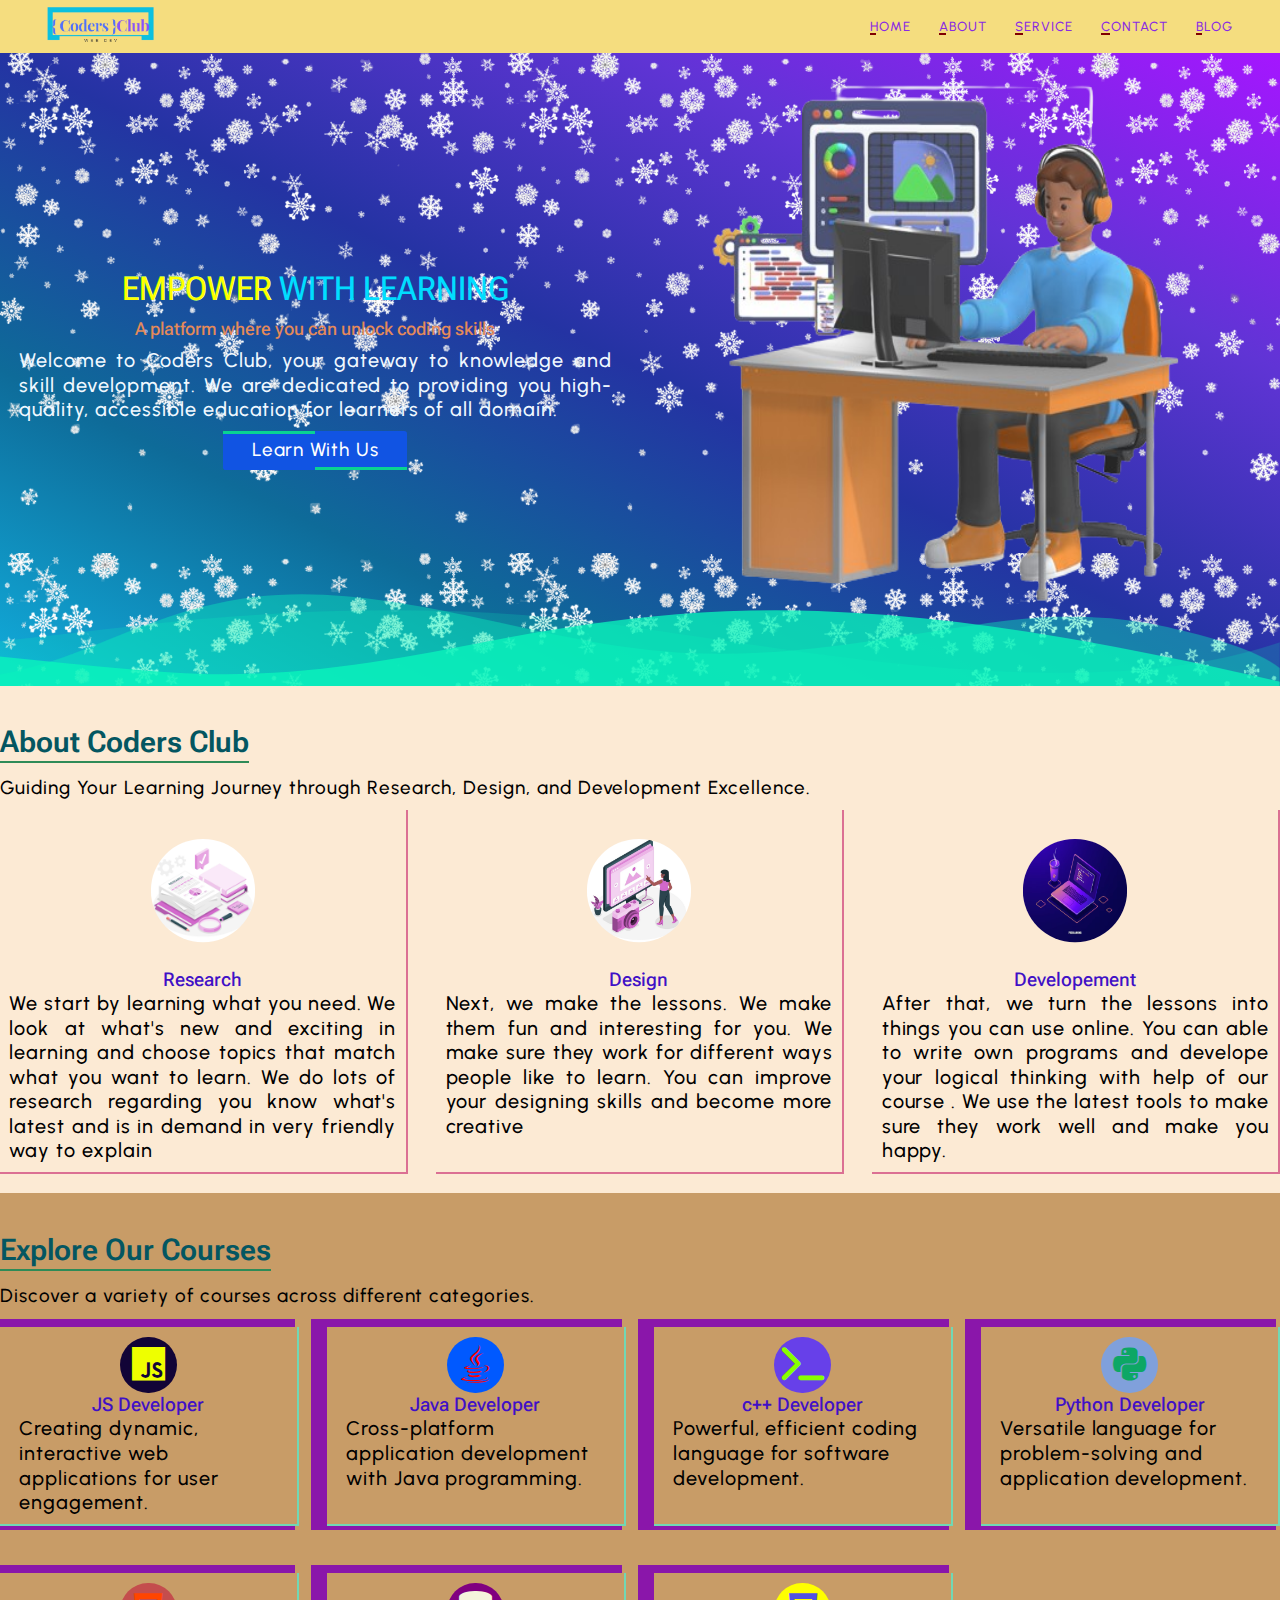
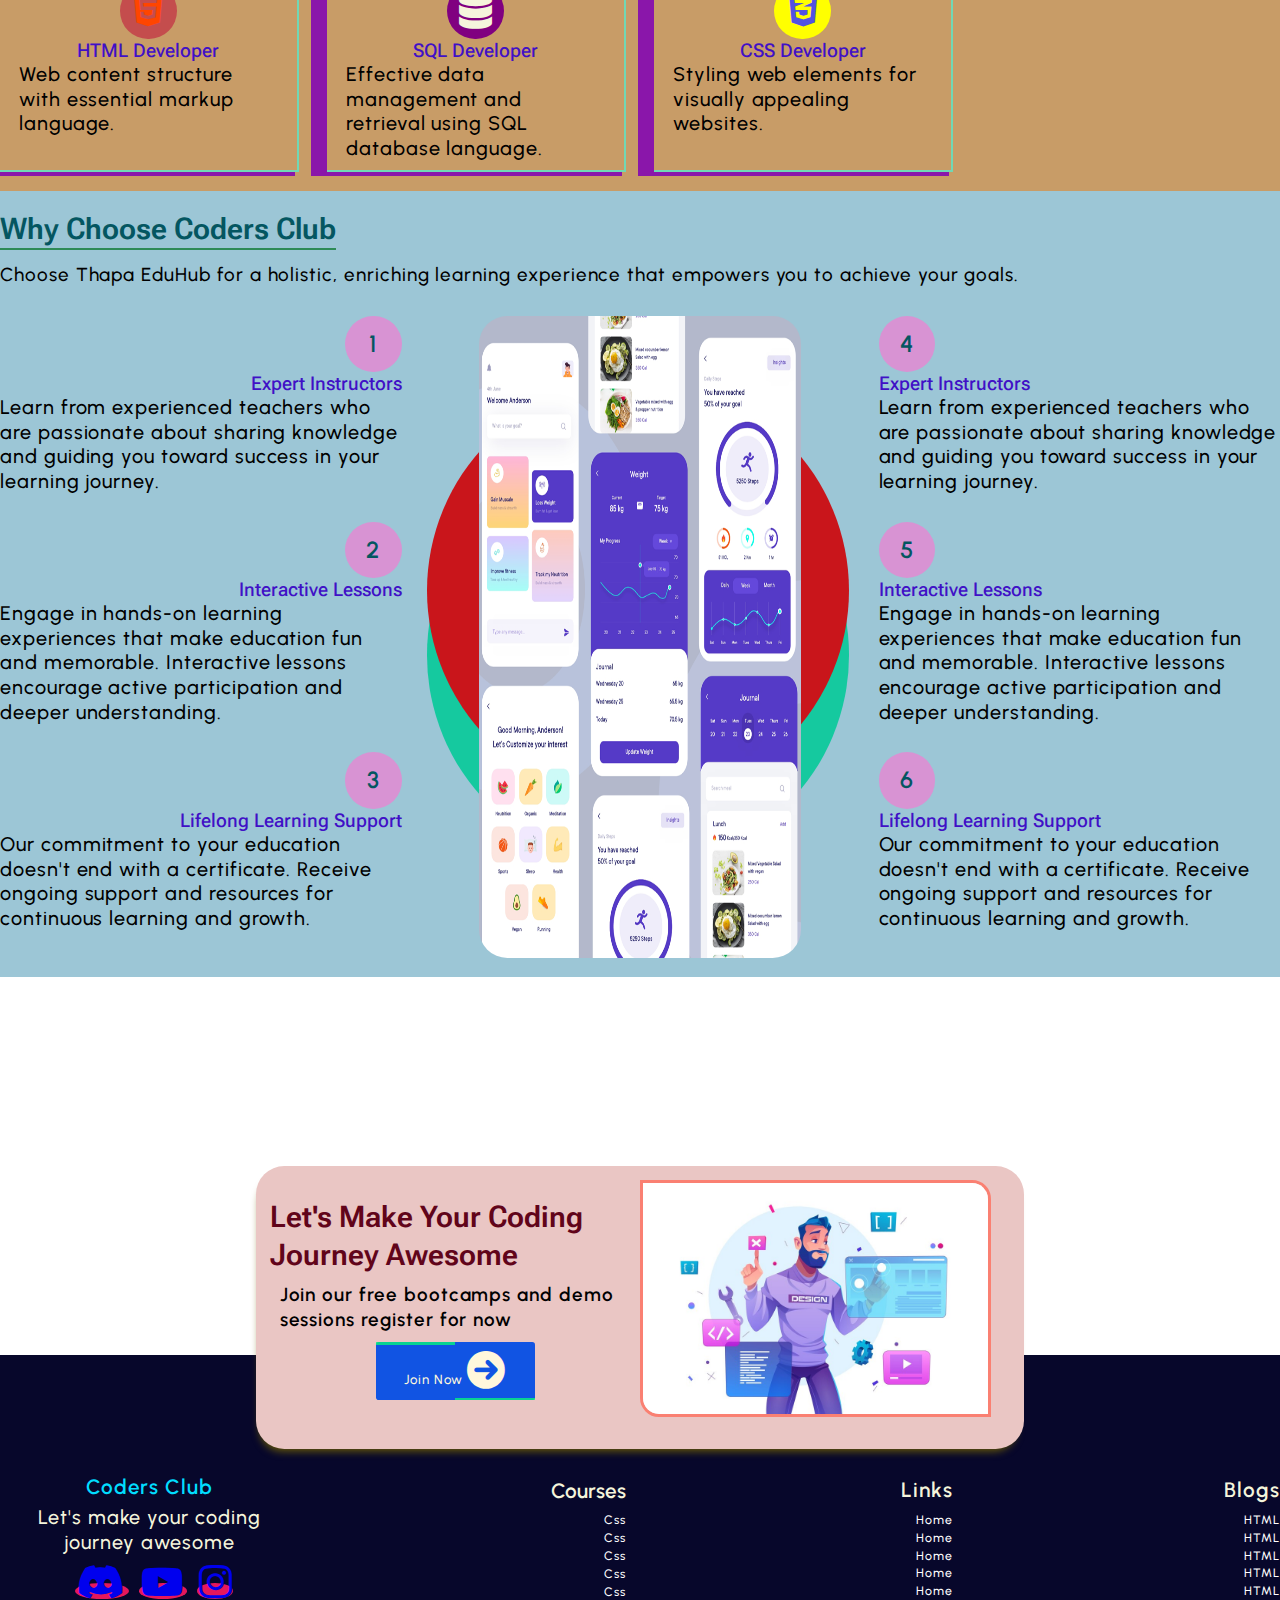
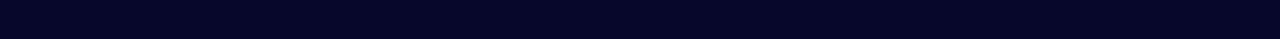
==== index.html @ fc20c6e9 "uploaded successfully" ====
<!DOCTYPE html>
<html lang="en">
  <head>
    <meta charset="UTF-8" />
        <meta name="description" content="Welcome to Coders Club, your gateway to knowledge and skill development. We are dedicated to providing high-quality, accessible education for learners of all ages and backgrounds">
    <meta name="viewport" content="width=device-width, initial-scale=1.0" />
       <meta name="keywords" content="codersclub, coders, htmlcourse, csscourse, mern">
     <meta name="robots" content="index, follow">
       <title>Coders site</title>
    <link
      rel="stylesheet"
      href="https://cdnjs.cloudflare.com/ajax/libs/font-awesome/6.0.0/css/all.min.css"
      integrity="sha512-9usAa10IRO0HhonpyAIVpjrylPvoDwiPUiKdWk5t3PyolY1cOd4DSE0Ga+ri4AuTroPR5aQvXU9xC6qOPnzFeg=="
      crossorigin="anonymous"
      referrerpolicy="no-referrer"
    />
    <link rel="preconnect" href="https://fonts.googleapis.com" />
    <link rel="preconnect" href="https://fonts.gstatic.com" crossorigin />
    <link
      href="https://fonts.googleapis.com/css2?family=Hedvig+Letters+Serif:opsz@12..24&family=Open+Sans:ital,wght@0,400;1,700&family=Roboto:wght@500&family=Urbanist:ital,wght@0,100..900;1,100..900&display=swap"
      rel="stylesheet"
    />
    <link
      href="https://fonts.googleapis.com/css2?family=Hedvig+Letters+Serif:opsz@12..24&family=Open+Sans:ital,wght@0,400;1,700&family=Roboto+Flex:opsz,wght@8..144,100..1000&family=Roboto:wght@500&family=Urbanist:ital,wght@0,100..900;1,100..900&display=swap"
      rel="stylesheet"
    />
    <link rel="stylesheet/less" type="text/css" href="style.scss" />
    <link rel="stylesheet" href="style.css" />
  </head>
  <body>
    <header class="section_navbar">
      <div class="container">
        <div class="navbar_brand">
          <a href="index.html">
            <img
              src="./images/coders_club_(1).png"
              width="100%"
              height="35px"
              alt="logo"
            />
          </a>
        </div>

        <nav class="navbar">
          <ul>
            <li class="nav_item"><a href="index.html">Home</a></li>
            <li class="nav_item"><a href="about.html">About</a></li>
            <li class="nav_item"><a href="services.html">Service</a></li>
            <li class="nav_item"><a href="contact.html">Contact</a></li>
            <li class="nav_item"><a href="blog.html">Blog</a></li>
          </ul>
        </nav>
      </div>
    </header>
    <main >
      <div class="section_hero">
        <div class="snow">
        <div class="container grid grid_two_cols">
          <div class="section_hero_content">
            <h1 class="hero_heading">Empower With Learning</h1>
            <h2 class="hero_subheading">
              A platform where you can unlock coding skills
            </h2>
            <p class="hero_para">
              Welcome to Coders Club, your gateway to knowledge and skill
              development. We are dedicated to providing you high-quality,
              accessible education for learners of all domain.
            </p>
            <div class="hero_btn">
              <a href="services.html" class="btn btn-white">Learn With Us</a>
            </div>
          </div>

          <div class="section_hero_image">
            <figure>
              <img src="./images/hero_image.png" alt="hero image" />
            </figure>
          </div>
        </div></div>
      </div>
      <div class="custom-shape-divider-bottom-1705392161">
        <svg
          data-name="Layer 1"
          xmlns="http://www.w3.org/2000/svg"
          viewBox="0 0 1200 120"
          preserveAspectRatio="none"
        >
          <path
            d="M0,0V46.29c47.79,22.2,103.59,32.17,158,28,70.36-5.37,136.33-33.31,206.8-37.5C438.64,32.43,512.34,53.67,583,72.05c69.27,18,138.3,24.88,209.4,13.08,36.15-6,69.85-17.84,104.45-29.34C989.49,25,1113-14.29,1200,52.47V0Z"
            opacity=".25"
            class="shape-fill"
          ></path>
          <path
            d="M0,0V15.81C13,36.92,27.64,56.86,47.69,72.05,99.41,111.27,165,111,224.58,91.58c31.15-10.15,60.09-26.07,89.67-39.8,40.92-19,84.73-46,130.83-49.67,36.26-2.85,70.9,9.42,98.6,31.56,31.77,25.39,62.32,62,103.63,73,40.44,10.79,81.35-6.69,119.13-24.28s75.16-39,116.92-43.05c59.73-5.85,113.28,22.88,168.9,38.84,30.2,8.66,59,6.17,87.09-7.5,22.43-10.89,48-26.93,60.65-49.24V0Z"
            opacity=".5"
            class="shape-fill"
          ></path>
          <path
            d="M0,0V5.63C149.93,59,314.09,71.32,475.83,42.57c43-7.64,84.23-20.12,127.61-26.46,59-8.63,112.48,12.24,165.56,35.4C827.93,77.22,886,95.24,951.2,90c86.53-7,172.46-45.71,248.8-84.81V0Z"
            class="shape-fill"
          ></path>
        </svg>
      </div>
    </main>
    <section class="about_section">
      <div class="container ">
        <h2 class="section_common_heading">About Coders Club</h2>
        <p class="section_common_subheading">
          Guiding Your Learning Journey through Research, Design, and
          Development Excellence.
        </p>
      </div>
      <div class="grid container grid_three_cols">
        <div class="about_div">
          <div class="icon">
            <img
              src="./images/research_icon.jpg"
              alt="coders club research team"
            />
          </div>
          <h2 class="section_common_title">Research</h2>
          <p>
            We start by learning what you need. We look at what's new and
            exciting in learning and choose topics that match what you want to
            learn. We do lots of research regarding you know what's latest and
            is in demand in very friendly way to explain
          </p>
        </div>
        <div class="about_div">
          <div class="icon">
            <img
              src="./images/gallary_icon.jpg"
              alt="coders club design team"
            />
          </div>
          <h2 class="section_common_title">Design</h2>
          <p>
            Next, we make the lessons. We make them fun and interesting for you.
            We make sure they work for different ways people like to learn. You
            can improve your designing skills and become more creative
          </p>
        </div>
        <div class="about_div">
          <div class="icon">
            <img
              src="./images/dev_icon.avif"
              alt="coders club developer team"
            />
          </div>
          <h2 class="section_common_title">Developement</h2>
          <p>
            After that, we turn the lessons into things you can use online. You
            can able to write own programs and develope your logical thinking
            with help of our course . We use the latest tools to make sure they
            work well and make you happy.
          </p>
        </div>
      </div>
    </section>

    <section class="course_section">
      <div class="container">
        <h2 class="section_common_heading">Explore Our Courses</h2>
        <p class="section_common_subheading">
          Discover a variety of courses across different categories.
        </p>
      </div>
      <div class="grid container grid_four_cols">
        <div class="course_div">
          <div class="icon">
            <i class="fa-brands fa-js"></i>
          </div>
          <h2 class="section_common_title">JS Developer</h2>
          <p>
            Creating dynamic, interactive web applications for user engagement.
          </p>
        </div>
        <div class="course_div">
          <div class="icon">
            <i class="fa-brands fa-java"></i>
          </div>
          <h2 class="section_common_title">Java Developer</h2>
          <p>Cross-platform application development with Java programming.</p>
        </div>
        <div class="course_div">
          <div class="icon">
            <i class="fa-solid fa-terminal"></i>
          </div>
          <h2 class="section_common_title">c++ Developer</h2>
          <p>Powerful, efficient coding language for software development.</p>
        </div>
        <div class="course_div">
          <div class="icon">
            <i class="fa-brands fa-python"></i>
          </div>
          <h2 class="section_common_title">Python Developer</h2>
          <p>
            Versatile language for problem-solving and application development.
          </p>
        </div>
        <div class="course_div">
          <div class="icon">
            <i class="fa-brands fa-html5"></i>
          </div>
          <h2 class="section_common_title">HTML Developer</h2>
          <p>Web content structure with essential markup language.</p>
        </div>
        <div class="course_div">
          <div class="icon">
            <i class="fa-solid fa-database"></i>
          </div>
          <h2 class="section_common_title">SQL Developer</h2>
          <p>
            Effective data management and retrieval using SQL database language.
          </p>
        </div>
        <div class="course_div">
          <div class="icon">
            <i class="fa-brands fa-css3-alt"></i>
          </div>
          <h2 class="section_common_title">CSS Developer</h2>
          <p>Styling web elements for visually appealing websites.</p>
        </div>
      </div>
    </section>

    <section class="why_choose_section">
      <div class="container">
        <h2 class="section_common_heading">Why Choose Coders Club</h2>
        <p class="section_common_subheading">
          Choose Thapa EduHub for a holistic, enriching learning experience that
          empowers you to achieve your goals.
        </p>
      </div>
      <div class="grid container grid_three_cols">
        <!-- left part -->
        <div class="choose_left_div text_align_right">
          <div class="why_choose_div">
            <p class="common_text_highlight">1</p>
            <h2 class="section_common_title">Expert Instructors</h2>
            <p>
              Learn from experienced teachers who are passionate about sharing
              knowledge and guiding you toward success in your learning journey.
            </p>
          </div>
      
          <div class="why_choose_div">
            <p class="common_text_highlight">2</p>
            <h2 class="section_common_title">Interactive Lessons</h2>
            <p>
              Engage in hands-on learning experiences that make education fun
              and memorable. Interactive lessons encourage active participation
              and deeper understanding.
            </p>
          </div>
       
          <div class="why_choose_div">
            <p class="common_text_highlight">3</p>
            <h2 class="section_common_title">Lifelong Learning Support</h2>
            <p>
              Our commitment to your education doesn't end with a certificate.
              Receive ongoing support and resources for continuous learning and
              growth.
            </p>
          </div>
      </div>
       <!-- center part -->
        <div class="choose_center_div">
          <figure>
            <img src="./images/figma_image.png" alt="application_img" />
          </figure>
        </div>
        <!-- right part -->
        <div class="choose_right_div text_align_left">
          <div class="why_choose_div">
            <p class="common_text_highlight">4</p>
            <h2 class="section_common_title">Expert Instructors</h2>
            <p>
              Learn from experienced teachers who are passionate about sharing
              knowledge and guiding you toward success in your learning journey.
            </p>
          </div>
          <div class="why_choose_div">
            <p class="common_text_highlight">5</p>
               <h2 class="section_common_title">Interactive Lessons</h2>
            <p>
              Engage in hands-on learning experiences that make education fun
              and memorable. Interactive lessons encourage active participation
              and deeper understanding.
            </p>
          </div><div class="why_choose_div">
             <p class="common_text_highlight">6</p>
            <h2 class="section_common_title">Lifelong Learning Support</h2>
            <p>
              Our commitment to your education doesn't end with a certificate.
              Receive ongoing support and resources for continuous learning and
              growth.
            </p>
          </div>
        </div>
    </section>
    <!-- contact -->
    <div class="contact_section_homepage" id="contact_section_homepage">
        <div class="grid container grid_two_cols">
        <div class="contact_content">
          <h2 class="contact_title">Let's make your coding journey awesome</h2>
      <p>Join our free bootcamps and demo sessions register for now</p>
            <div class="btn">
            <a href="contact.html">
              Join Now <i class="fa-solid fa-arrow-circle-right"></i>
            </a>
          </div>
        </div>
         <div class="contact_image">
          <img src="images/coding_images.jpg" alt="a guy doing coding">
        </div>
        </div>
    </div>
    <!-- footer -->
<footer>
  <div class="container grid grid_four_cols">
    <div class="footer_1_div">
      <div class="logo_brand"><a href="index.html" class="footer_subheading">Coders Club</a></div>
    <p>Let's make your coding journey awesome</p>
      <div class="social_footer_icons">
      <a href="#" target="_blank" alt="my discord server link" class="common_text_highlight">
            <i class="fa-brands fa-discord"></i>
            </a>
            <a href="#" target="_blank" alt="my youtube channel link" class="common_text_highlight">
              <i class="fa-brands fa-youtube"></i>
            </a>
            <a href="#" target="_blank" alt="my instagram profile link" class="common_text_highlight">
              <i class="fa-brands fa-instagram"></i>
            </a>
    </div>
  </div>
 <div class="footer_2_div">
  <div class="footer_subheading">Courses</div>
  <ul>
    <li><a href="index.html">Css</a></li>
  <li><a href="index.html">Css</a></li>
  <li><a href="index.html">Css</a></li>
  <li><a href="index.html">Css</a></li>
  <li><a href="index.html">Css</a></li>
  </ul>
 </div>
    <div class="footer_3_div">
        <p class="footer_subheading"> Links  </p>
          <ul>
            <li> <a href="index.html"> Home </a> </li>
            <li> <a href="index.html"> Home </a> </li>
            <li> <a href="index.html"> Home </a> </li>
            <li> <a href="index.html"> Home </a> </li>
            <li> <a href="index.html"> Home </a> </li>
          </ul>
      
      </div>

      <div class="footer_4_div">
        <p class="footer_subheading"> Blogs </p>
          <ul>
            <li> <a href="index.html"> HTML </a> </li>
            <li> <a href="index.html"> HTML </a> </li>
            <li> <a href="index.html"> HTML </a> </li>
            <li> <a href="index.html"> HTML </a> </li>
            <li> <a href="index.html"> HTML </a> </li>
          </ul>
       
      </div>
  </div>
</footer>
  </body>
</html>
---- style.css ----
* {
  margin: 0;
  padding: 0;
  box-sizing: border-box;
  font-family: "Urbanist", sans-serif;
  font-weight: 500;
}
html {
  font-size: 62.5%;
  scroll-behavior: smooth;
}
h1,
h2,
h3,
h4,
h5,
h6 {
  font-family: "Roboto Flex", sans-serif;
}

p,
li,
a {
  font-family: "Urbanist", sans-serif;
  font-size: 1.4rem;
  letter-spacing: 0.1rem;
  line-height: 1.9rem;
}
a {
  text-decoration: none;
}
p {
  font-size: 2.1rem;
  line-height: 2.6rem;
}
.section_navbar {
  width: 100%;
  background-color: #ecc0148b;
  box-shadow: -2px 8px 10px -8px #000000;
}
.container {
  max-width: 1300px;
  margin: 0 auto;
}

.section_navbar .container {
  max-width: 1400px;
  display: flex;
  justify-content: space-between;
  align-items: center;
  padding: 0.7rem 5rem;
}
.section_navbar .navbar ul {
  display: flex;
  gap: 3rem;
  list-style: none;
  text-transform: uppercase;
}
a {
  text-decoration: none;
}
.navbar ul li a {
  text-decoration: none;
  color: blueviolet;
  position: relative;
  &::after {
    content: "";
    position: absolute;
    bottom: -0.2rem;
    left: 0;
    width: 10%;
    border: 0.1rem solid maroon;
  }
  &:hover::after {
    width: 110%;
  }
  &:hover {
    font-weight: 600;
    color: rgb(236, 12, 199);
  }
}

/* reusing elements */
.grid {
  display: grid;
}
.grid_two_cols {
  max-width: 1300px;
  grid-template-columns: repeat(2, 1fr);
}

.btn {
  display: inline-block;
  padding: 1.1rem 3rem;
  background-color: rgb(17, 84, 227);
  color: white;
  border-radius: 0.3rem;
  font-size: 2rem;
  position: relative;
  &:hover {
    background-color: rgb(8, 50, 141);
    cursor: pointer;
    box-shadow: -2px 8px 8px -6px #03525e;
  }
}
.btn::before {
  content: "";
  position: absolute;
  bottom: 0;
  right: 0;
  width: 50%;
  height: 0.3rem;
  background-color: rgba(8, 250, 121, 0.767);
}
.btn::after {
  content: "";
  position: absolute;
  top: 0;
  left: 0;
  width: 50%;
  height: 0.3rem;
  background-color: rgba(8, 250, 121, 0.767);
}

.section_common_heading {
  border-bottom: 2px solid seagreen;
  display: inline-block;
  line-height: 4rem;
  font-size: 3.2rem;
  font-weight: 600;
  text-transform: capitalize;
  color: #045661;
  margin-top: 2rem;
  margin-bottom: 1.4rem;
}
.section_common_subheading {
  font-size: 2rem;
}

.grid_four_cols {
  grid-template-columns: repeat(4, 1fr);
  gap: 3rem;
}

/* hero section */
.snow {
  width: 100%;
  background-image: url(./images/snowwwwssss1.png);
  animation: rain 1.5s linear infinite;
  z-index: 5;
}

main {
  color: aliceblue;
  position: relative;
  background-image: linear-gradient(
    to right top,
    #11aedd,
    #0e6b99,
    #2433a3,
    #6034d5,
    #a516ff
  );
}
@keyframes rain {
  0% {
    background-position: 0% 0%;
  }
  100% {
    background-position: 100% 100%;
  }
}
.section_hero_image img {
  width: 100%;
  height: auto;
  transform: scaleX(0.9);
}
.section_hero {
  z-index: 100;
}
.section_hero .grid {
  display: grid;
  align-items: center;
  gap: 2rem;
}

.section_hero_content {
  padding: 2rem;
  display: flex;
  flex-direction: column;
  gap: 1rem;
  align-items: center;
  text-align: justify;
}
.hero_heading {
  font-size: 3.5rem;
  text-transform: uppercase;
  color: #01ddff;
  position: relative;
  &::before {
    content: "EMPOWER";
    position: absolute;
    left: 0;
    top: 0;
    width: 100%;
    color: yellow;
    /* border-right: 2px solid yellow; */
    overflow: hidden;
    animation: textReveal 3s linear infinite;
  }
}
@keyframes textReveal {
  0% {
    width: 0;
  }
  50% {
    width: 50%;
  }
  100% {
    width: 0;
  }
}
.hero_subheading {
  font-size: large;
  color: #e58a59;
}

/* wave flows */

.custom-shape-divider-bottom-1705392161 {
  position: absolute;
  bottom: 0;
  left: 0;
  width: 100%;
  overflow: hidden;
  line-height: 0;
  transform: rotate(180deg);
}

.custom-shape-divider-bottom-1705392161 svg {
  position: relative;
  display: block;
  width: calc(174% + 1.3px);
  height: 10rem;
  transform: rotateY(180deg);
}

.custom-shape-divider-bottom-1705392161 .shape-fill {
  fill: #0af6bbc4;
}

/* 
about section */

.about_section {
  background-color: rgb(252, 234, 212);
  padding: 2rem 0;
}
.about_section .about_div {
  margin-top: 1rem;
  display: flex;
  flex-direction: column;
  text-align: center;
  padding: 1rem;
  border-right: 2px solid palevioletred;
  border-bottom: 2px solid palevioletred;
}
.about_div p {
  text-align: justify;
}
.about_section img {
  padding: 2rem;
  width: 15rem;
  height: 15rem;
  border-radius: 50%;
  margin-bottom: 0.5rem;
  transition: all 2s linear;
}

.grid_three_cols {
  grid-template-columns: repeat(3, 1fr);
  gap: 3rem;
}

.section_common_title {
  color: #4010c6;
  font-size: 2rem;
}
.icon img:hover {
  rotate: 360deg;
  background-color: teal;
}

/* course section */
.course_section {
  background-color: rgb(200, 156, 103);
  padding: 2rem 0;
}
.course_section .course_div {
  margin-top: 2rem;
  display: flex;
  flex-direction: column;
  align-items: center;
  padding: 1rem 2rem;
  transition: all 0.8s ease-in-out;
  box-shadow: -10px -2px 0px 6px rgba(138, 22, 170, 1);
  border-right: 2px solid rgb(112, 216, 180);
  border-bottom: 2px solid rgb(112, 216, 180);
  &:hover {
    box-shadow: -2px 5px 6px 1px #5a6909;
  }
}

.course_section .icon {
  width: 6rem;
  height: 6rem;
  background-color: rgba(16, 146, 129, 0.357);
  border-radius: 50%;
  display: flex;
  align-items: center;
  justify-content: center;
}
.fa-brands {
  font-size: 4rem;
  /* color: rgb(238, 255, 0); */
}
.fa-solid {
  font-size: 4rem;
  /* color: rgb(255, 128, 0); */
}
.course_div:nth-child(1) .icon {
  background-color: rgb(18, 4, 55);
  color: rgb(238, 255, 0);
}
.course_div:nth-child(2) .icon {
  background-color: rgb(0, 89, 255);
  color: rgb(255, 0, 0);
}
.course_div:nth-child(3) .icon {
  color: rgb(136, 255, 0);
  background-color: rgb(103, 64, 233);
}
.course_div:nth-child(4) .icon {
  color: rgb(13, 167, 101);

  background-color: rgb(128, 160, 219);
}
.course_div:nth-child(5) .icon {
  background-color: rgb(196, 77, 77);
  color: orangered;
}
.course_div:nth-child(6) .icon {
  background-color: purple;
  color: beige;
}
.course_div:nth-child(7) .icon {
  background-color: yellow;
  color: rgb(82, 82, 226);
}

/* choose section */
.why_choose_section {
  background: rgb(156, 198, 214);
  padding-bottom: 5rem;
  overflow: hidden;
}
.why_choose_section .grid_three_cols {
  gap: 4rem;
}
.choose_left_div .why_choose_div {
  display: flex;
  flex-direction: column;
  justify-content: start;
  align-items: end;
  margin-top: 3rem;
}
.choose_right_div .why_choose_div {
  display: flex;
  flex-direction: column;
  justify-content: start;
  align-items: start;
  margin-top: 3rem;
}
.choose_center_div img {
  border-radius: 3rem;
  width: 80%;
  z-index: 10;
  height: 100%;
}
.why_choose_section .common_text_highlight {
  width: 6rem;
  aspect-ratio: 1;
  background-color: #d893d3;
  color: #045661;
  font-weight: 600;
  font-size: 2.5rem;
  border-radius: 50%;
  display: flex;
  align-items: center;
  justify-content: center;
}
.choose_center_div figure {
  margin-top: 3rem;
  display: flex;
  justify-content: center;
  align-items: center;
  position: relative;
  width: 100%;
  z-index: 5;
  height: 100%;
}
.choose_center_div figure::before {
  content: "";
  position: absolute;
  top: 20%;
  left: 0;
  width: 40rem;
  aspect-ratio: 1;
  border-radius: 50%;
  /* transform: translate(); */
  /* background-color: rgb(135, 61, 135); */
  z-index: 3;
  animation: circle 2s linear infinite alternate;
}
.choose_center_div figure::after {
  content: "";
  position: absolute;
  top: 10%;
  left: 0;
  width: 40rem;
  aspect-ratio: 1;
  border-radius: 50%;
  background-color: rgb(201, 21, 27);
  z-index: 2;
}

@keyframes circle {
  0% {
    background-color: rgb(236, 9, 236);
  }
  50% {
    background-color: rgb(162, 14, 162);
  }
  100% {
    background-color: rgb(85, 41, 85);
  }
}

/* blog section */
.blog_section {
  background: rgb(224, 254, 187);
  min-height: 500px;
  padding: 3rem 2rem;
  & .blog {
    border: 2px solid rebeccapurple;
    background-color: lightpink;
    border-radius: 1.3rem;
    transition: all 1s linear ease-in-out;
    & .blog_content {
      padding: 1.1rem 1.5rem 2rem;
    }
    &:hover {
      scale: 1.03;
    }
  }
  & .grid_four_cols {
    margin-top: 1rem;
    gap: 0.8rem;
  }
  & img {
    width: 100%;
    border-radius: 1.3rem;
    height: auto;
    object-fit: cover;
  }
  & .blog_date {
    display: flex;
    justify-content: space-between;
    margin-top: 1rem;
    background-color: rgba(0, 0, 0, 0.283);
    padding: 0.7rem;
    & .fa-solid {
      background-color: transparent;

      color: #0e6b99;
      font-size: 2rem;
    }
  }
  & .section_common_title {
    margin-top: 0.5rem;
    font-size: 1.8rem;
  }
}
.blog .blog_content {
  display: flex;
  flex-direction: column;
  min-height: 200px;
  gap: 3rem;
}
.blog_content .btn {
  width: 60%;
  align-self: flex-end;
}
/* contact home section */

.contact_section_homepage {
  padding: 1.5rem;
  border-radius: 3rem;
  margin: 0 auto;
  margin-top: 10rem;
  width: 60%;
  min-height: 30rem;
  background-color: #eac6c4;
  box-shadow: -2px 8px 8px -6px #6e5f05;
  position: relative;
  bottom: -10rem;
  z-index: 1;
}
.contact_section_homepage img {
  width: 95%;
  height: auto;
  border-top-right-radius: 2rem;
  border-bottom-left-radius: 2rem;
  border: 3px solid salmon;
}
.contact_section_homepage .contact_content {
  display: flex;
  justify-content: center;
  flex-direction: column;
  align-items: center;
}
.contact_content p {
  margin: 1rem;
  font-size: 2rem;
  font-weight: 600;
}
.contact_title {
  display: inline-block;
  line-height: 4rem;
  font-size: 3.2rem;
  font-weight: 600;
  text-transform: capitalize;
  color: #61041a;
}
.contact_content a {
  color: cornsilk;
}

/* footer */

footer {
  padding-top: 11rem;
  background-color: rgb(7, 7, 43);
  color: beige;
  overflow: hidden;
  padding-bottom: 4rem;
}
footer ul {
  list-style: none;
}
footer li a {
  color: white;
  font-size: 1.3rem;
  text-decoration: none;
  cursor: pointer;
  &:hover {
    color: gray;
  }
}

.footer_1_div,
.footer_2_div,
.footer_3_div,
.footer_4_div {
  text-align: end;
}
.footer_subheading {
  margin-top: 2rem;
  margin-bottom: 0.9rem;
  font-size: 2.2rem;
  font-weight: 600;
}
.logo_brand {
  margin-top: 2rem;
}
.logo_brand .footer_subheading {
  color: #01ddff;
}
.footer_1_div {
  display: flex;
  flex-direction: column;
  text-align: center;
  gap: 1rem;
}
.social_footer_icons a .fa-brands {
  margin-left: 0.2rem;
  &:hover {
    color: yellow;
  }
}
.social_footer_icons a {
  width: 7rem;
  height: 7rem;
  margin-left: 1rem;

  border-radius: 50%;
  background-color: rgb(229, 23, 92);
}

/* contact page */
.contact_section {
  padding: 2rem 2rem 3rem;
}
.form_container {
  padding: 1.1rem;
  border-right: 4px solid chocolate;
  background-image: linear-gradient(
    to right,
    rgba(137, 43, 226, 0.515),
    rgba(255, 0, 255, 0.53)
  );
  border-radius: 1.7rem;
}
.form_container label {
  font-size: 1.7rem;
  margin-bottom: 5px;
  display: block;
}
.contact_section .container > div {
  gap: 2rem;
  display: flex;
  flex-direction: column;
  & .form_heading {
    text-align: center;
    font-size: 3rem;
    font-weight: 600;
    color: #098a32;
  }
}

input,
textarea {
  width: 100%;
  padding: 1.2rem;
  font-size: 1.6rem;
  margin-bottom: 1rem;
  resize: none;
  cursor: pointer;
}
input:focus-visible,
textarea:focus-visible {
  outline: 2px solid #0bb9d4;
}
.form_container .grid_two_cols {
  gap: 0.5rem;
}

.contact_section .container {
  margin-bottom: 1rem;
}

button {
  border: none;
}
.map_container {
  border: 5px solid cornflowerblue;
  width: 100%;
  height: 100%;
  cursor: pointer;
  height: auto;
}
.contact_section > .grid_two_cols {
  gap: 1rem;
}

/* scroll-section */
::-webkit-scrollbar {
  width: 1rem;
}

::-webkit-scrollbar-track {
  background: purple;
}
::-webkit-scrollbar-thumb {
  background: skyblue;
  border-radius: 50px;
}
::-webkit-scrollbar-thumb:hover {
  background: var(--heading-color);
}

@media (width < 1400px) {
  html {
    font-size: 59%;
  }

  .custom-shape-divider-bottom-1705392161 svg {
    height: 100px;
  }
  .choose_center_div figure {
    position: relative;
  }
  .choose_center_div figure::after {
    content: "";
    position: absolute;
    top: 10%;
    left: -3%;
    width: 105%;
    aspect-ratio: 1;
    border-radius: 50%;
    background-color: rgb(201, 21, 27);
    z-index: 2;
  }
  .choose_center_div figure::before {
    content: "";
    position: absolute;
    top: 20%;
    left: -3%;
    width: 105%;
    aspect-ratio: 1;
    border-radius: 50%;
    background-color: rgb(21, 201, 159);
    z-index: 2;
  }
}

@media (width < 1150px) {
  html {
    font-size: 50%;
  }
  .section_hero img {
    width: 95%;
  }
  .custom-shape-divider-bottom-1705392161 svg {
    height: 60px;
  }
  .about_section {
    padding: 2rem 1.5rem;
  }
  .course_section {
    padding: 2.5rem 1.5rem;
  }
  .grid_four_cols {
    grid-template-columns: repeat(auto-fit, minmax(320px, 1fr));
  }
  footer .grid_four_cols > .footer_1_div {
    grid-row: 2/5;
    grid-column: 1/-2;
    margin-top: 4rem;
  }

  footer .grid_four_cols > div {
    text-align: center;
  }
  .why_choose_section {
    padding: 2rem;
  }
  .why_choose_section .grid_three_cols > .choose_center_div {
    order: 1;
    margin-bottom: 4rem;
  }
  .why_choose_section .grid_three_cols > .choose_left_div {
    order: 2;
    margin-bottom: 4rem;
  }
  .why_choose_section .grid_three_cols > .choose_right_div {
    order: 3;
    margin-bottom: 4rem;
  }
  .contact_section_homepage img {
    min-height: 100%;
  }
}

@media (width < 900px) {
  html {
    font-size: 56%;
  }

  .section_hero_image img {
    width: 85%;
    display: flex;
    align-self: center;
    order: 1;
    margin: 0 auto;
  }

  .section_hero_content {
    margin-top: -10rem;
    order: 2;
    margin-bottom: 10rem;
  }
  .custom-shape-divider-bottom-1705392161 svg {
    height: 60px;
  }
  .section_hero {
    & .grid_two_cols {
      grid-template-columns: 1fr;
    }
    .section_common_subheading {
      font-size: 2.2rem;
    }
  }
  p {
    font-size: 1.8rem;
    line-height: 2.1rem;
  }
  .choose_center_div figure::before,
  .choose_center_div figure::after {
    width: 0%;
  }
  /* .grid_four_cols, */
  .grid_three_cols {
    grid-template-columns: repeat(2, 1fr);
  }
  .why_choose_section {
    padding: 3rem 2rem;
  }
  .why_choose_section .grid_three_cols {
    grid-template-columns: 1fr;
  }
  .choose_left_div .why_choose_div {
    display: flex;
    gap: 1rem;
    flex-direction: column;
    justify-content: start;
    align-items: start;
  }
  .why_choose_section .grid_three_cols > .choose_center_div img {
    width: 60%;
    margin: 0 auto;
  }
  .blog img {
    height: 250px;
  }
  .blog .blog_content {
    display: flex;
    flex-direction: column;
    min-height: 200px;
    gap: 3rem;
  }
  .blog_date {
    padding: 10rem;
  }
  .blog_content .btn {
    width: 100%;
    align-self: flex-start;
  }
  .contact_content {
    display: flex;
    flex-direction: column;
  }

  .contact_section .grid_two_cols {
    display: flex;
    flex-direction: column;
    gap: 2rem;
  }
  .map_container {
    aspect-ratio: 1;
  }
}
@media (width < 650px) {
  html {
    font-size: 52%;
  }

  .section_hero_image img {
    width: 60%;
    display: flex;
    align-self: center;
    order: 1;
    margin: 0 auto;
  }

  .section_hero_content {
    margin-top: -10rem;
    order: 2;
    margin-bottom: 10rem;
  }
  p {
    font-size: 1.9rem;
    line-height: 2.3rem;
  }
  .section_navbar .container {
    display: flex;
    gap: 1.2rem;
    flex-direction: column;
  }
  .why_choose_section .grid_three_cols > .choose_center_div img {
    width: 30%;
    margin: 0 auto;
  }
}

@media (width < 550px) {
  .about_section .about_div {
    text-align: left;
  }
}
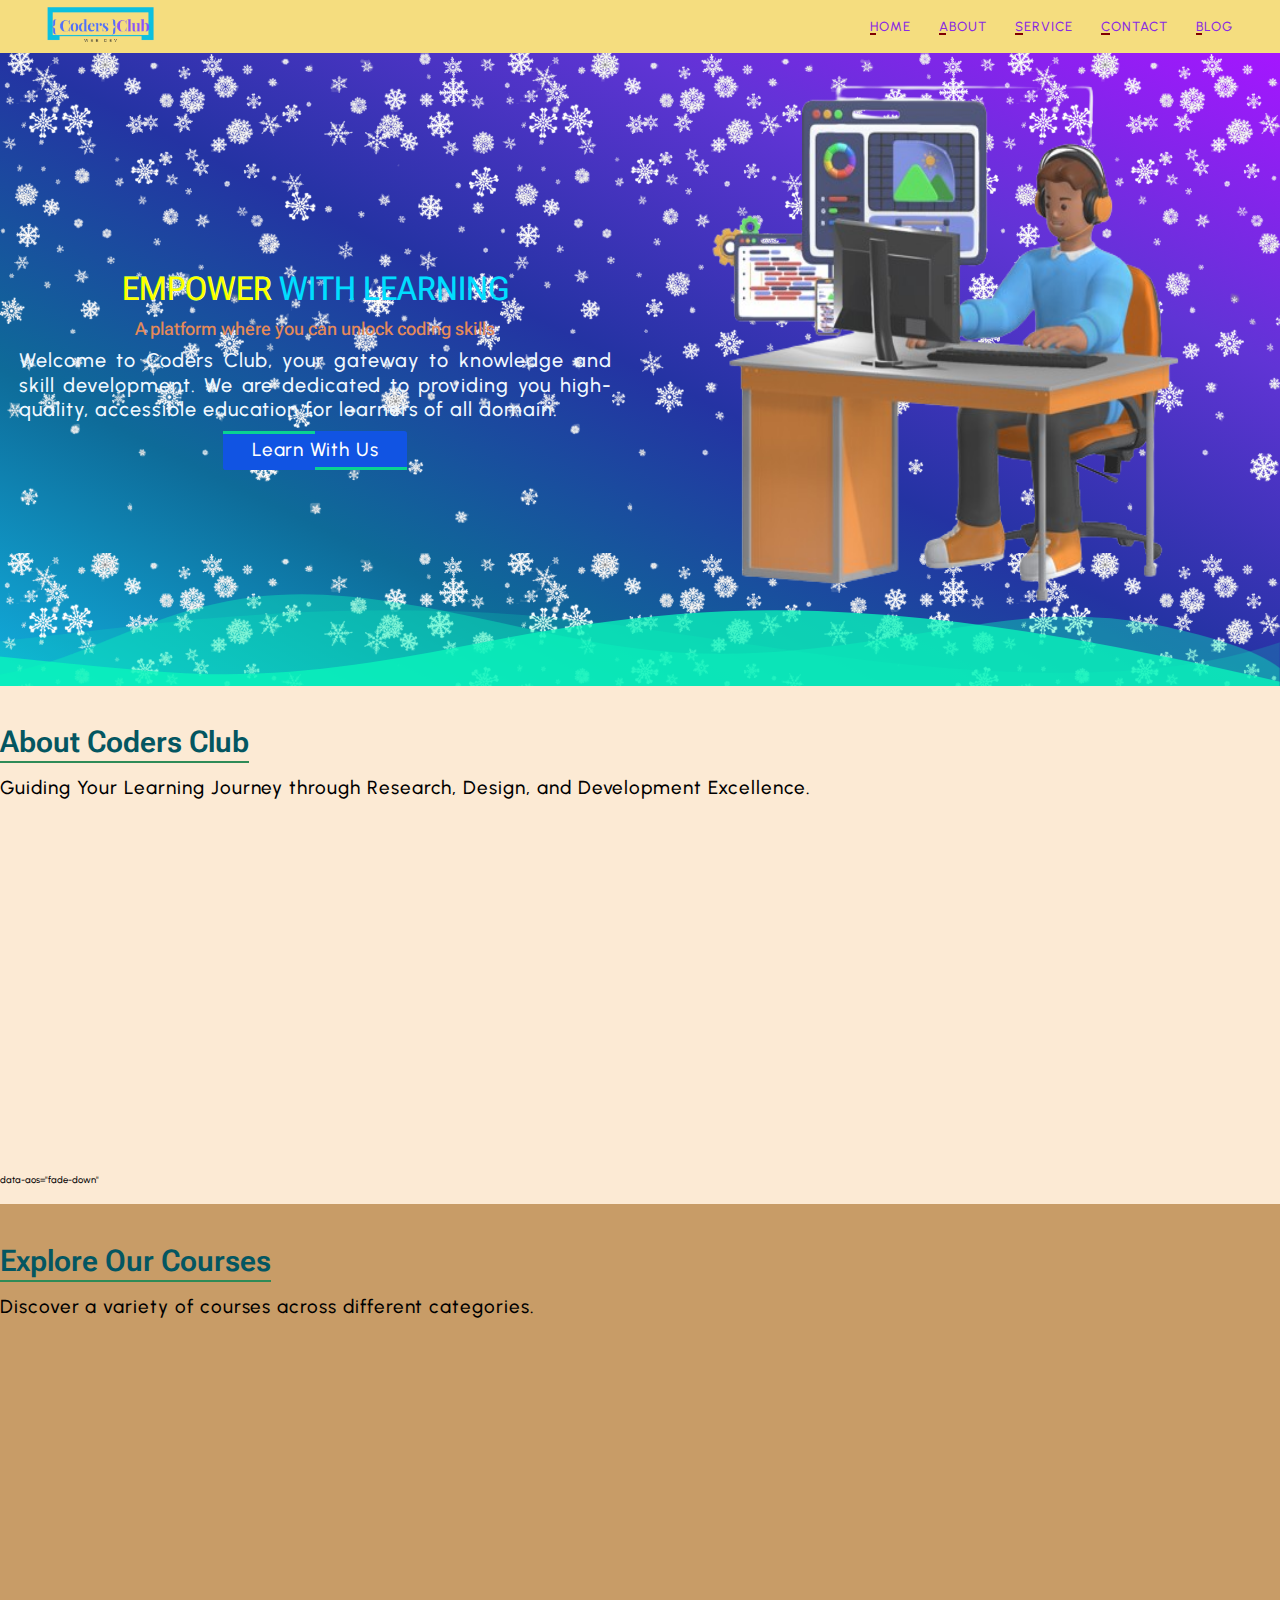
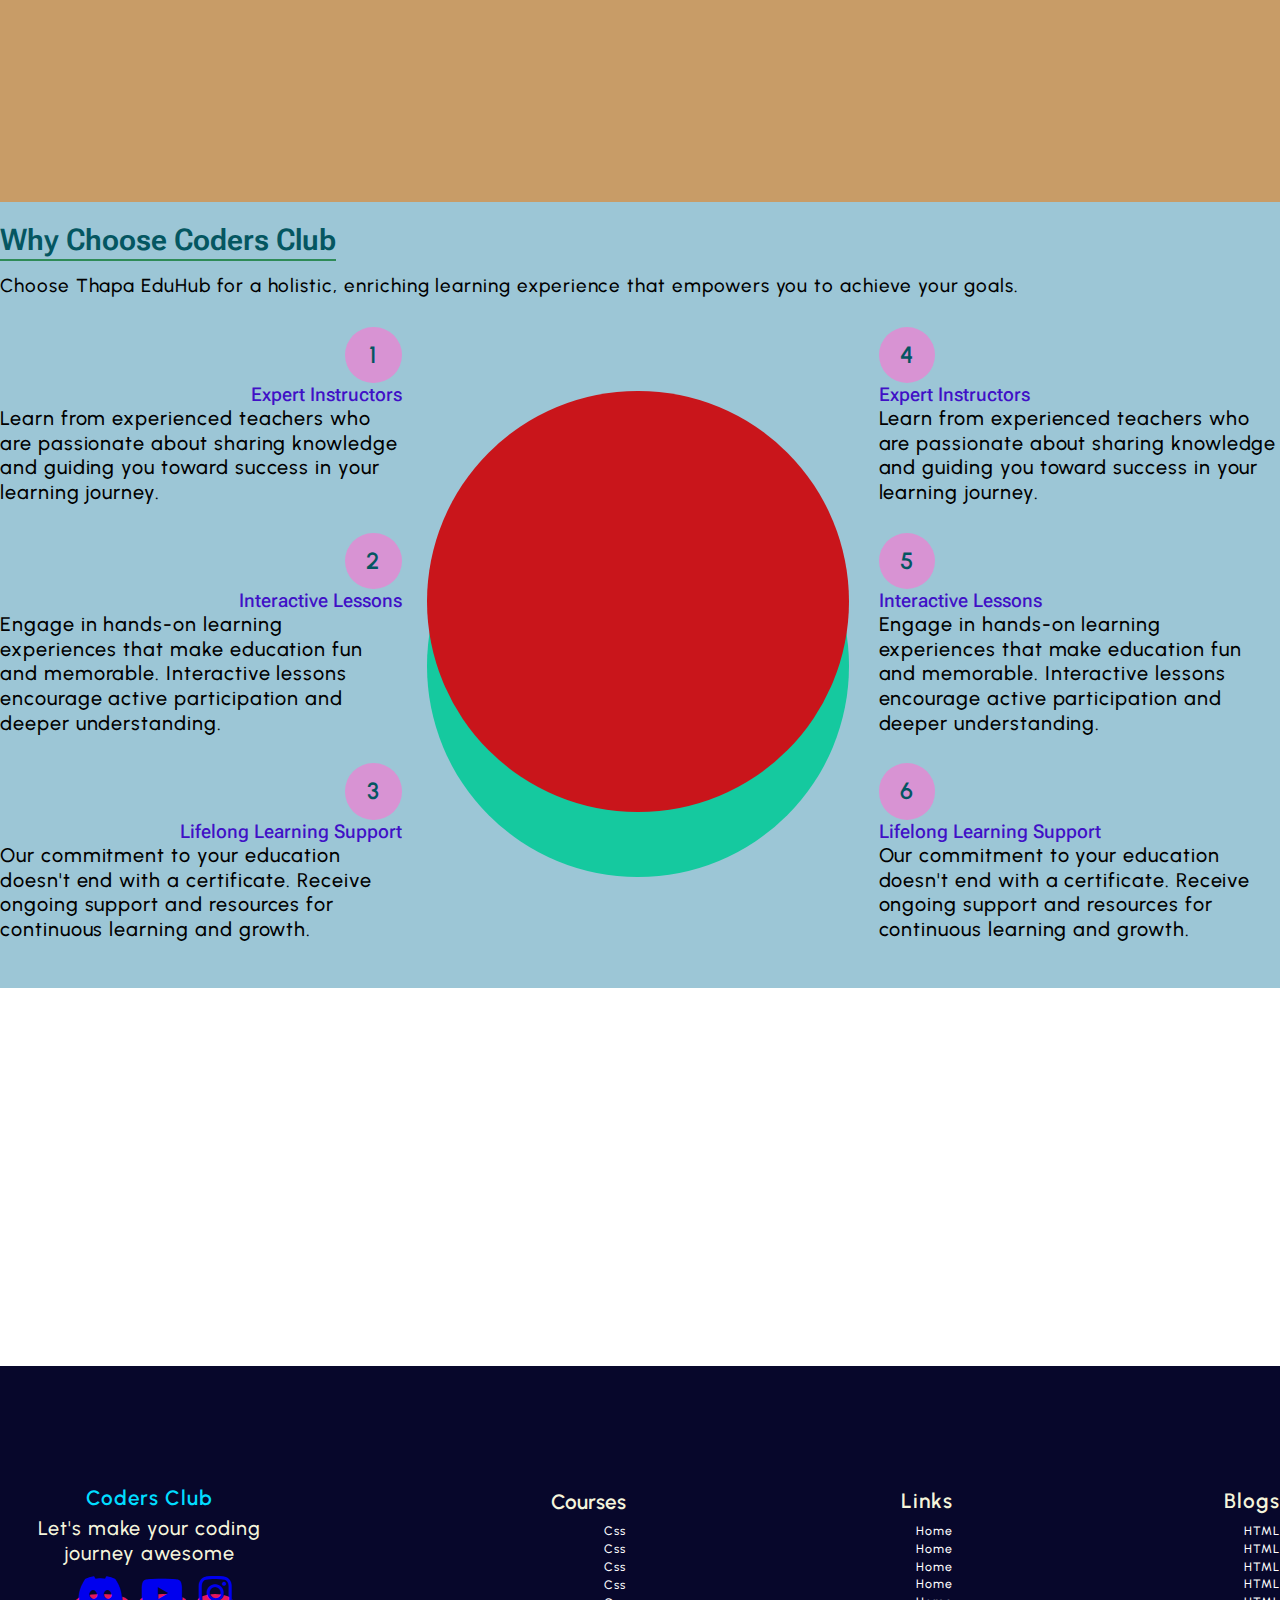
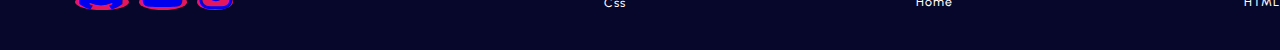
==== commit ecbfa619: "uploaded successfully" ====
--- a/index.html
+++ b/index.html
@@ -7,6 +7,7 @@
        <meta name="keywords" content="codersclub, coders, htmlcourse, csscourse, mern">
      <meta name="robots" content="index, follow">
        <title>Coders site</title>
+
     <link
       rel="stylesheet"
       href="https://cdnjs.cloudflare.com/ajax/libs/font-awesome/6.0.0/css/all.min.css"
@@ -24,8 +25,8 @@
       href="https://fonts.googleapis.com/css2?family=Hedvig+Letters+Serif:opsz@12..24&family=Open+Sans:ital,wght@0,400;1,700&family=Roboto+Flex:opsz,wght@8..144,100..1000&family=Roboto:wght@500&family=Urbanist:ital,wght@0,100..900;1,100..900&display=swap"
       rel="stylesheet"
     />
-    <link rel="stylesheet/less" type="text/css" href="style.scss" />
     <link rel="stylesheet" href="style.css" />
+             <link rel="stylesheet" href="https://unpkg.com/aos@next/dist/aos.css" />
   </head>
   <body>
     <header class="section_navbar">
@@ -71,7 +72,7 @@
             </div>
           </div>
 
-          <div class="section_hero_image">
+          <div class="section_hero_image" data-aos="fade-up">
             <figure>
               <img src="./images/hero_image.png" alt="hero image" />
             </figure>
@@ -111,7 +112,7 @@
         </p>
       </div>
       <div class="grid container grid_three_cols">
-        <div class="about_div">
+        <div class="about_div" data-aos="fade-up">
           <div class="icon">
             <img
               src="./images/research_icon.jpg"
@@ -126,7 +127,7 @@
             is in demand in very friendly way to explain
           </p>
         </div>
-        <div class="about_div">
+        <div class="about_div" data-aos="fade-up">
           <div class="icon">
             <img
               src="./images/gallary_icon.jpg"
@@ -140,7 +141,7 @@
             can improve your designing skills and become more creative
           </p>
         </div>
-        <div class="about_div">
+        <div class="about_div" data-aos="fade-up">
           <div class="icon">
             <img
               src="./images/dev_icon.avif"
@@ -155,7 +156,7 @@
             work well and make you happy.
           </p>
         </div>
-      </div>
+      </div> data-aos="fade-down"
     </section>
 
     <section class="course_section">
@@ -166,7 +167,7 @@
         </p>
       </div>
       <div class="grid container grid_four_cols">
-        <div class="course_div">
+        <div class="course_div" data-aos="fade-down">
           <div class="icon">
             <i class="fa-brands fa-js"></i>
           </div>
@@ -175,37 +176,37 @@
             Creating dynamic, interactive web applications for user engagement.
           </p>
         </div>
-        <div class="course_div">
+        <div class="course_div" data-aos="fade-down">
           <div class="icon">
             <i class="fa-brands fa-java"></i>
           </div>
           <h2 class="section_common_title">Java Developer</h2>
           <p>Cross-platform application development with Java programming.</p>
         </div>
-        <div class="course_div">
+        <div class="course_div" data-aos="fade-down">
           <div class="icon">
             <i class="fa-solid fa-terminal"></i>
           </div>
           <h2 class="section_common_title">c++ Developer</h2>
           <p>Powerful, efficient coding language for software development.</p>
         </div>
-        <div class="course_div">
-          <div class="icon">
-            <i class="fa-brands fa-python"></i>
+        <div class="course_div" data-aos="fade-down">
+          <div class="icon">
+            <i class="fa-brands fa-python" ></i>
           </div>
           <h2 class="section_common_title">Python Developer</h2>
           <p>
             Versatile language for problem-solving and application development.
           </p>
         </div>
-        <div class="course_div">
+        <div class="course_div" data-aos="fade-down">
           <div class="icon">
             <i class="fa-brands fa-html5"></i>
           </div>
           <h2 class="section_common_title">HTML Developer</h2>
           <p>Web content structure with essential markup language.</p>
         </div>
-        <div class="course_div">
+        <div class="course_div" data-aos="fade-down">
           <div class="icon">
             <i class="fa-solid fa-database"></i>
           </div>
@@ -214,7 +215,7 @@
             Effective data management and retrieval using SQL database language.
           </p>
         </div>
-        <div class="course_div">
+        <div class="course_div" data-aos="fade-down">
           <div class="icon">
             <i class="fa-brands fa-css3-alt"></i>
           </div>
@@ -267,7 +268,7 @@
        <!-- center part -->
         <div class="choose_center_div">
           <figure>
-            <img src="./images/figma_image.png" alt="application_img" />
+            <img data-aos="fade-down" src="./images/figma_image.png" alt="application_img" />
           </figure>
         </div>
         <!-- right part -->
@@ -300,7 +301,7 @@
         </div>
     </section>
     <!-- contact -->
-    <div class="contact_section_homepage" id="contact_section_homepage">
+    <div class="contact_section_homepage" data-aos="fade-down" id="contact_section_homepage">
         <div class="grid container grid_two_cols">
         <div class="contact_content">
           <h2 class="contact_title">Let's make your coding journey awesome</h2>
@@ -368,6 +369,11 @@
        
       </div>
   </div>
-</footer>
+</footer>   
+
+ <script src="https://unpkg.com/aos@next/dist/aos.js"></script>
+    <script>
+      AOS.init();
+    </script>
   </body>
 </html>
